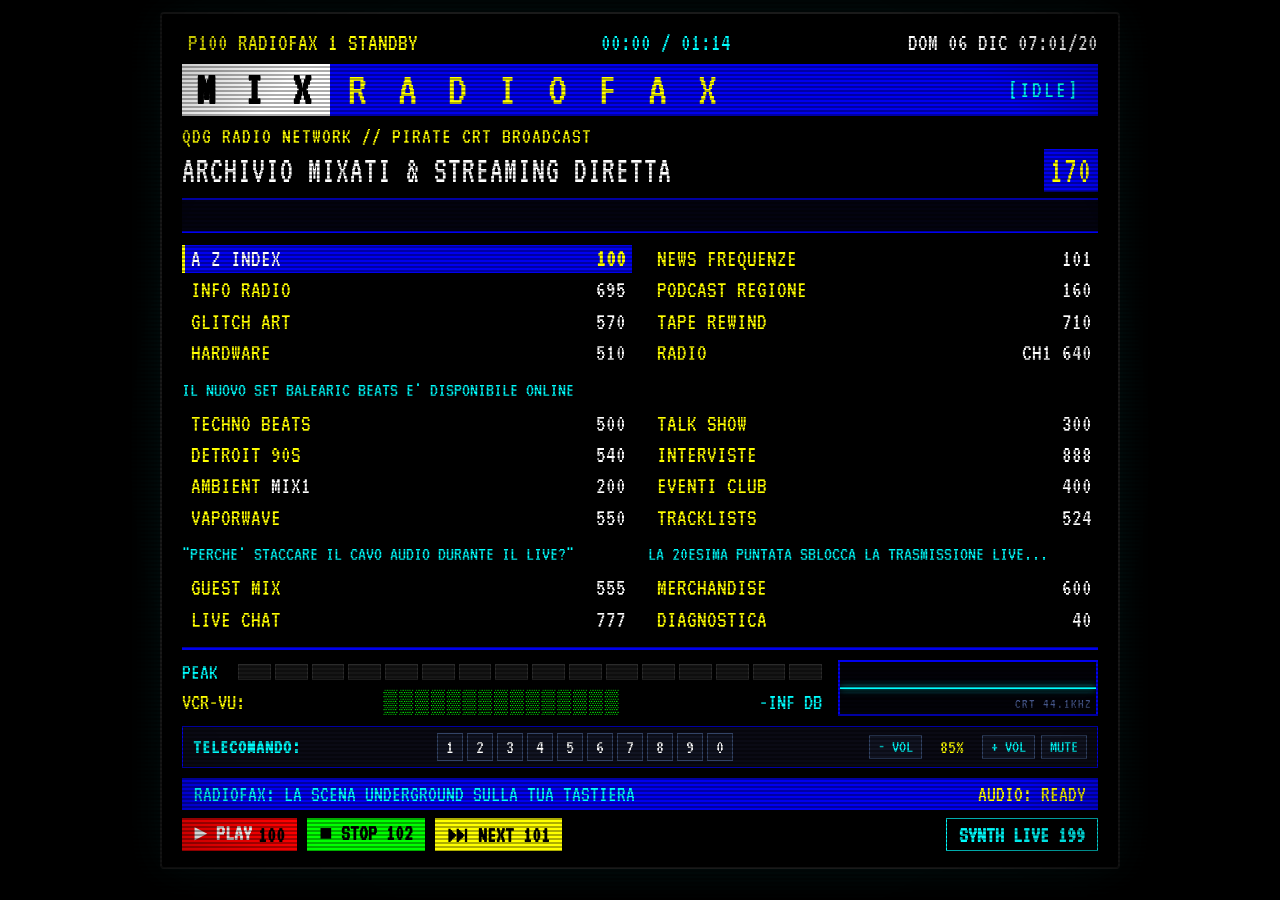
==== index.html @ 587e4f62 "feat(televideo): initialize QDG Radio standalone optimized Televideo CRT web radio" ====
<!DOCTYPE html>
<html lang="it">
<head>
<meta charset="UTF-8">
<meta name="viewport" content="width=device-width, initial-scale=1.0, maximum-scale=5.0">
<title>QDG RADIO // TELEVIDEO ARCHIVE // CRT WEB RADIO</title>
<meta name="description" content="QDG Radio - Stazione Web Radio e Archivio Mixati con interfaccia Televideo / Teletext CRT anni '80/'90, Web Audio API e Visualizer in tempo reale.">
<link rel="preconnect" href="https://fonts.googleapis.com">
<link rel="preconnect" href="https://fonts.gstatic.com" crossorigin>
<link href="https://fonts.googleapis.com/css2?family=VT323&family=Press+Start+2P&display=swap" rel="stylesheet">
<link rel="stylesheet" href="css/televideo.css">
</head>
<body class="televideo-body">

<!-- SORGENTE AUDIO PRINCIPALE -->
<audio id="core-player" src="test-track.mp3" crossorigin="anonymous" preload="auto" style="display:none;"></audio>

<!-- SCHERMO CRT TELEVIDEO -->
<main class="televideo-screen" id="crt-screen">

    <!-- RIGA SUPERIORE STANDARD TELETEXT -->
    <header class="header-top t-yel">
        <span id="tx-status" class="status-pill">P100 RADIOFAX 1 STANDBY</span>
        <span id="track-time" class="t-cya">00:00 / 00:00</span>
        <span id="tx-clock" class="t-wht">Ven 06 Nov 17:00/00</span>
    </header>

    <!-- LOGO A BLOCCHI INVERTITI -->
    <div class="logo-row" aria-label="Logo QDG Radio Televideo">
        <div class="logo-block-white" id="logo-mix">M I X</div>
        <div class="logo-block-blue">
            <span class="logo-text">R A D I O F A X</span>
            <span id="signal-mode" class="t-cya signal-badge">[IDLE]</span>
        </div>
    </div>

    <!-- SOTTOTITOLO DOUBLE HEIGHT -->
    <div class="sub-network t-yel">QDG RADIO NETWORK // PIRATE CRT BROADCAST</div>
    <div class="double-height t-wht">
        <span>ARCHIVIO MIXATI &amp; STREAMING DIRETTA</span>
        <span class="t-yel page-badge" id="active-page-num">170</span>
    </div>

    <!-- SCORRIMENTO TIPO BREAKING NEWS -->
    <div class="marquee-container" aria-live="polite">
        <div class="marquee-content" id="tx-marquee">
            *** QDG RADIO ONLINE *** CLICCA SU UNA TRACCIA O PREMI PLAY [100] PER AVVIARE L'AUDIO ENGINE ***
        </div>
    </div>

    <!-- GABBIA A 2 COLONNE PER L'INDICE DEI CANALI -->
    <section class="grid-2col" aria-label="Indice Canali e Pagine Televideo">
        <!-- COLONNA SINISTRA -->
        <div class="col">
            <div class="index-row active" data-page="100" data-bpm="128" data-freq="55" data-preset="pirate" tabindex="0">
                <span class="cat">A Z INDEX</span> <span class="page">100</span>
            </div>
            <div class="index-row" data-page="695" data-bpm="132" data-freq="65" data-preset="electro" tabindex="0">
                <span class="cat">INFO RADIO</span> <span class="page">695</span>
            </div>
            <div class="index-row" data-page="570" data-bpm="140" data-freq="82" data-preset="glitch" tabindex="0">
                <span class="cat">GLITCH ART</span> <span class="page">570</span>
            </div>
            <div class="index-row" data-page="510" data-bpm="125" data-freq="48" data-preset="hardware" tabindex="0">
                <span class="cat">HARDWARE</span> <span class="page">510</span>
            </div>

            <div class="cyan-break">Il nuovo set Balearic Beats e' disponibile online</div>

            <div class="index-row" data-page="500" data-bpm="135" data-freq="55" data-preset="techno" tabindex="0">
                <span class="cat">TECHNO BEATS</span> <span class="page">500</span>
            </div>
            <div class="index-row" data-page="540" data-bpm="130" data-freq="60" data-preset="detroit" tabindex="0">
                <span class="cat">DETROIT 90S</span> <span class="page">540</span>
            </div>
            <div class="index-row" data-page="200" data-bpm="110" data-freq="42" data-preset="ambient" tabindex="0">
                <span class="cat">AMBIENT <span class="t-wht">MIX1</span></span> <span class="page">200</span>
            </div>
            <div class="index-row" data-page="550" data-bpm="118" data-freq="49" data-preset="vapor" tabindex="0">
                <span class="cat">VAPORWAVE</span> <span class="page">550</span>
            </div>

            <div class="cyan-break">"Perche' staccare il cavo audio durante il live?"</div>

            <div class="index-row" data-page="555" data-bpm="126" data-freq="58" data-preset="balearic" tabindex="0">
                <span class="cat">GUEST MIX</span> <span class="page">555</span>
            </div>
            <div class="index-row" data-page="777" data-bpm="138" data-freq="73" data-preset="acid" tabindex="0">
                <span class="cat">LIVE CHAT</span> <span class="page">777</span>
            </div>
        </div>

        <!-- COLONNA DESTRA -->
        <div class="col">
            <div class="index-row" data-page="101" data-bpm="133" data-freq="62" data-preset="news" tabindex="0">
                <span class="cat">NEWS FREQUENZE</span> <span class="page">101</span>
            </div>
            <div class="index-row" data-page="160" data-bpm="122" data-freq="52" data-preset="podcast" tabindex="0">
                <span class="cat">PODCAST REGIONE</span> <span class="page">160</span>
            </div>
            <div class="index-row" data-page="710" data-bpm="128" data-freq="55" data-preset="tape" tabindex="0">
                <span class="cat">TAPE REWIND</span> <span class="page">710</span>
            </div>
            <div class="index-row" data-page="640" data-bpm="142" data-freq="80" data-preset="channel" tabindex="0">
                <span class="cat">RADIO</span> <span class="page t-wht">CH1 640</span>
            </div>

            <div class="cyan-break empty-spacer" aria-hidden="true">Linea teletext di sincronismo</div>

            <div class="index-row" data-page="300" data-bpm="120" data-freq="46" data-preset="talk" tabindex="0">
                <span class="cat">TALK SHOW</span> <span class="page">300</span>
            </div>
            <div class="index-row" data-page="888" data-bpm="124" data-freq="50" data-preset="interview" tabindex="0">
                <span class="cat">INTERVISTE</span> <span class="page">888</span>
            </div>
            <div class="index-row" data-page="400" data-bpm="136" data-freq="68" data-preset="events" tabindex="0">
                <span class="cat">EVENTI CLUB</span> <span class="page">400</span>
            </div>
            <div class="index-row" data-page="524" data-bpm="130" data-freq="58" data-preset="tracklist" tabindex="0">
                <span class="cat">TRACKLISTS</span> <span class="page">524</span>
            </div>

            <div class="cyan-break">La 20esima puntata sblocca la trasmissione live...</div>

            <div class="index-row" data-page="600" data-bpm="127" data-freq="54" data-preset="merch" tabindex="0">
                <span class="cat">MERCHANDISE</span> <span class="page">600</span>
            </div>
            <div class="index-row" data-page="199" data-bpm="145" data-freq="90" data-preset="diag" tabindex="0">
                <span class="cat">DIAGNOSTICA</span> <span class="page blink t-grn" id="diag-val">40</span>
            </div>
        </div>
    </section>

    <!-- REACTIVE AUDIO VISUALIZER DECK -->
    <section class="audio-deck" aria-label="Deck di Visualizzazione Audio CRT">
        <div class="vu-section">
            <div class="led-row" id="led-strip" title="Discrete Peak LED Meter">
                <span class="led-label">PEAK</span>
                <div class="led"></div><div class="led"></div><div class="led"></div><div class="led"></div>
                <div class="led"></div><div class="led"></div><div class="led"></div><div class="led"></div>
                <div class="led"></div><div class="led"></div><div class="led"></div><div class="led"></div>
                <div class="led"></div><div class="led"></div><div class="led"></div><div class="led"></div>
            </div>
            <div class="ascii-vu-row">
                <span class="t-yel">VCR-VU:</span>
                <div id="vcr-vu" class="t-grn">▒▒▒▒▒▒▒▒▒▒▒▒▒▒▒</div>
                <span id="db-readout" class="t-cya">-INF dB</span>
            </div>
        </div>

        <div class="osc-box" title="Oscilloscopio Vettore CRT">
            <svg viewBox="0 0 260 54" preserveAspectRatio="none">
                <path id="osc-path" d="M 0 27 L 260 27"></path>
            </svg>
            <span class="osc-tag">CRT 44.1kHz</span>
        </div>
    </section>

    <!-- TELETEXT REMOTE KEYPAD / DIALER -->
    <section class="remote-keypad-bar" aria-label="Tastierino Pagine Telecomando">
        <div class="keypad-label t-cya">TELECOMANDO:</div>
        <div class="keypad-digits" id="keypad-buttons">
            <button type="button" class="num-btn" data-key="1">1</button>
            <button type="button" class="num-btn" data-key="2">2</button>
            <button type="button" class="num-btn" data-key="3">3</button>
            <button type="button" class="num-btn" data-key="4">4</button>
            <button type="button" class="num-btn" data-key="5">5</button>
            <button type="button" class="num-btn" data-key="6">6</button>
            <button type="button" class="num-btn" data-key="7">7</button>
            <button type="button" class="num-btn" data-key="8">8</button>
            <button type="button" class="num-btn" data-key="9">9</button>
            <button type="button" class="num-btn" data-key="0">0</button>
        </div>
        <div class="volume-controls">
            <button type="button" class="vol-btn" id="btn-vol-down" title="Abbassa Volume">- VOL</button>
            <span id="vol-display" class="t-yel">85%</span>
            <button type="button" class="vol-btn" id="btn-vol-up" title="Alza Volume">+ VOL</button>
            <button type="button" class="vol-btn" id="btn-mute" title="Muto">MUTE</button>
        </div>
    </section>

    <!-- FOOTER E BOTTONI FASTEXT -->
    <footer class="footer-bar">
        <span class="footer-slogan">Radiofax: La scena underground sulla tua tastiera</span>
        <span id="footer-state" class="t-yel">AUDIO: READY</span>
    </footer>

    <nav class="fastext-keys" aria-label="Tasti Rapidi Fastext">
        <button type="button" id="btn-play" class="f-key bg-red t-blk">
            <span class="t-wht">► PLAY</span> 100
        </button>
        <button type="button" id="btn-stop" class="f-key bg-grn t-blk">
            ■ STOP 102
        </button>
        <button type="button" id="btn-next" class="f-key bg-yel t-blk">
            ⏭ NEXT 101
        </button>
        <button type="button" id="btn-synth" class="f-key t-cya btn-synth-outline">
            SYNTH LIVE 199
        </button>
    </nav>

</main>

<script src="js/televideo.js"></script>
</body>
</html>
---- css/televideo.css ----
/* ============================================================================
   QDG RADIO // TELEVIDEO ARCHIVE - STILE TELETEXT CRT (css/televideo.css)
   Pure Vanilla CSS | Optimized CRT Scanlines & Full Mobile-Responsive Layout
   ============================================================================ */

* {
    box-sizing: border-box;
    margin: 0;
    padding: 0;
    user-select: none;
    -webkit-user-select: none;
}

:root {
    --tt-black:   #000000;
    --tt-white:   #ffffff;
    --tt-yellow:  #ffff00;
    --tt-cyan:    #00ffff;
    --tt-green:   #00ff00;
    --tt-red:     #ff0000;
    --tt-blue:    #0000ee;
    --tt-blue-dark: #000088;
    --tt-magenta: #ff00ff;
    --font-teletext: 'VT323', 'Courier New', monospace;
}

body.televideo-body {
    background-color: var(--tt-black);
    color: var(--tt-white);
    font-family: var(--font-teletext);
    font-size: 25px;
    line-height: 1.1;
    text-transform: uppercase;
    display: flex;
    flex-direction: column;
    align-items: center;
    justify-content: flex-start;
    min-height: 100vh;
    overflow-x: hidden;
    position: relative;
    padding: 12px 10px 30px;
}

/* CRT SCANLINES & VIGNETTE OVERLAY (Hardware Accelerated) */
body.televideo-body::after {
    content: "";
    position: fixed;
    inset: 0;
    background:
        linear-gradient(rgba(18, 16, 16, 0) 50%, rgba(0, 0, 0, 0.32) 50%),
        radial-gradient(circle at center, transparent 65%, rgba(0, 0, 0, 0.6) 100%);
    background-size: 100% 4px, 100% 100%;
    pointer-events: none;
    z-index: 999;
}

/* MAIN CRT CONTAINER */
.televideo-screen {
    width: 100%;
    max-width: 960px;
    background: var(--tt-black);
    padding: 16px 20px;
    margin: 0 auto;
    border: 2px solid #1a1a1a;
    box-shadow: 0 0 45px rgba(0, 255, 255, 0.08), inset 0 0 20px rgba(0, 0, 0, 0.8);
    position: relative;
    border-radius: 4px;
}

/* COLORI TESTO TELETEXT */
.t-yel { color: var(--tt-yellow); }
.t-cya { color: var(--tt-cyan); }
.t-grn { color: var(--tt-green); }
.t-red { color: var(--tt-red); }
.t-mag { color: var(--tt-magenta); }
.t-wht { color: var(--tt-white); }
.t-blk { color: var(--tt-black); }

/* SFONDI TELETEXT */
.bg-blu { background-color: var(--tt-blue); }
.bg-wht { background-color: var(--tt-white); }
.bg-red { background-color: var(--tt-red); }
.bg-grn { background-color: var(--tt-green); }
.bg-yel { background-color: var(--tt-yellow); }
.bg-cya { background-color: var(--tt-cyan); }

/* HEADER SUPERIORE */
.header-top {
    display: flex;
    justify-content: space-between;
    align-items: center;
    margin-bottom: 8px;
    gap: 10px;
    font-size: 24px;
    flex-wrap: wrap;
}

.status-pill {
    padding: 0 6px;
    transition: background-color 0.1s step-end;
}

/* LOGO A BLOCCHI INVERTITI */
.logo-row {
    display: flex;
    align-items: stretch;
    font-size: clamp(32px, 5vw, 48px);
    margin-bottom: 8px;
    line-height: 1;
}

.logo-block-white {
    background-color: var(--tt-white);
    color: var(--tt-black);
    padding: 2px 14px;
    letter-spacing: 5px;
    font-weight: bold;
    display: flex;
    align-items: center;
    transition: background-color 0.08s step-end;
}

.logo-block-blue {
    background-color: var(--tt-blue);
    color: var(--tt-yellow);
    flex-grow: 1;
    padding: 2px 18px;
    letter-spacing: 6px;
    display: flex;
    justify-content: space-between;
    align-items: center;
}

.signal-badge {
    font-size: clamp(18px, 3vw, 24px);
    letter-spacing: 2px;
}

/* SOTTOTITOLO DOUBLE HEIGHT */
.sub-network {
    margin-top: 4px;
    font-size: 22px;
    letter-spacing: 1px;
}

.double-height {
    font-size: clamp(22px, 3.8vw, 32px);
    transform: scaleY(1.22);
    transform-origin: top;
    margin-bottom: 14px;
    display: flex;
    justify-content: space-between;
    align-items: center;
    letter-spacing: 1px;
}

.page-badge {
    background: var(--tt-blue);
    color: var(--tt-yellow);
    padding: 0 6px;
}

/* MARQUEE TIPO BREAKING NEWS */
.marquee-container {
    width: 100%;
    overflow: hidden;
    white-space: nowrap;
    background: #030310;
    border-top: 2px solid var(--tt-blue);
    border-bottom: 2px solid var(--tt-blue);
    color: var(--tt-green);
    padding: 3px 0;
    margin-bottom: 12px;
    font-size: 23px;
}

.marquee-content {
    display: inline-block;
    padding-left: 100%;
    animation: marquee-anim 20s linear infinite;
    will-change: transform;
}

@keyframes marquee-anim {
    0%   { transform: translate3d(0, 0, 0); }
    100% { transform: translate3d(-100%, 0, 0); }
}

/* GABBIA A 2 COLONNE PER L'INDICE */
.grid-2col {
    display: grid;
    grid-template-columns: 1fr 1fr;
    gap: 16px;
    margin-bottom: 10px;
}

.col {
    display: flex;
    flex-direction: column;
}

.index-row {
    display: flex;
    justify-content: space-between;
    align-items: center;
    margin-bottom: 3px;
    padding: 1px 6px;
    cursor: pointer;
    font-size: 24px;
    transition: background-color 0.05s step-end;
    border-left: 3px solid transparent;
}

.index-row:hover,
.index-row:focus-visible {
    background-color: var(--tt-blue-dark);
    outline: none;
    border-left-color: var(--tt-cyan);
}

.index-row.active {
    background-color: var(--tt-blue);
    border-left-color: var(--tt-yellow);
}

.index-row.active .cat {
    color: var(--tt-white);
}

.index-row.active .page {
    color: var(--tt-yellow);
    font-weight: bold;
}

.index-row .cat {
    color: var(--tt-yellow);
}

.index-row .page {
    color: var(--tt-white);
    text-align: right;
}

.cyan-break {
    color: var(--tt-cyan);
    margin: 8px 0;
    font-size: 20px;
    line-height: 1.15;
}

.empty-spacer {
    visibility: hidden;
}

/* REACTIVE AUDIO DECK */
.audio-deck {
    display: grid;
    grid-template-columns: 1fr 260px;
    gap: 16px;
    align-items: center;
    border-top: 3px solid var(--tt-blue);
    padding-top: 10px;
    margin-top: 6px;
}

.vu-section {
    display: flex;
    flex-direction: column;
    gap: 6px;
}

/* Discrete LED Peak Meter */
.led-row {
    display: flex;
    align-items: center;
    gap: 4px;
}

.led-label {
    color: var(--tt-cyan);
    width: 52px;
    font-size: 22px;
}

.led {
    flex: 1;
    height: 16px;
    background-color: #161616;
    border: 1px solid #2b2b2b;
    transition: background-color 0.04s step-end, box-shadow 0.04s step-end;
}

.led.active.lvl-green  { background-color: var(--tt-green);  box-shadow: 0 0 6px var(--tt-green); }
.led.active.lvl-yellow { background-color: var(--tt-yellow); box-shadow: 0 0 6px var(--tt-yellow); }
.led.active.lvl-red    { background-color: var(--tt-red);    box-shadow: 0 0 8px var(--tt-red); }

/* ASCII VU Meter */
.ascii-vu-row {
    display: flex;
    align-items: center;
    justify-content: space-between;
    font-size: 23px;
}

#vcr-vu {
    letter-spacing: 2px;
    font-family: var(--font-teletext);
}

/* SVG Oscilloscope */
.osc-box {
    background: #020208;
    border: 2px solid var(--tt-blue);
    height: 56px;
    position: relative;
    overflow: hidden;
}

.osc-box svg {
    width: 100%;
    height: 100%;
    display: block;
}

#osc-path {
    fill: none;
    stroke: var(--tt-cyan);
    stroke-width: 2.2;
    stroke-linejoin: bevel;
    filter: drop-shadow(0 0 4px var(--tt-cyan));
}

.osc-tag {
    position: absolute;
    bottom: 2px;
    right: 4px;
    font-size: 14px;
    color: #445588;
    letter-spacing: 1px;
}

/* TELETEXT REMOTE KEYPAD / DIALER */
.remote-keypad-bar {
    display: flex;
    align-items: center;
    justify-content: space-between;
    gap: 10px;
    background: #0a0a14;
    border: 1px solid var(--tt-blue);
    padding: 6px 10px;
    margin: 10px 0;
    font-size: 20px;
    flex-wrap: wrap;
}

.keypad-label {
    font-weight: bold;
    letter-spacing: 1px;
}

.keypad-digits {
    display: flex;
    gap: 4px;
    align-items: center;
}

.num-btn {
    background: #111422;
    color: var(--tt-white);
    border: 1px solid #334466;
    font-family: var(--font-teletext);
    font-size: 20px;
    width: 26px;
    height: 28px;
    cursor: pointer;
    display: flex;
    align-items: center;
    justify-content: center;
    transition: background 0.08s step-end;
}

.num-btn:hover {
    background: var(--tt-blue);
    color: var(--tt-yellow);
    border-color: var(--tt-yellow);
}

.num-btn:active {
    background: var(--tt-yellow);
    color: var(--tt-black);
}

.volume-controls {
    display: flex;
    align-items: center;
    gap: 6px;
}

.vol-btn {
    background: #111422;
    color: var(--tt-cyan);
    border: 1px solid #334466;
    font-family: var(--font-teletext);
    font-size: 18px;
    padding: 2px 8px;
    cursor: pointer;
}

.vol-btn:hover {
    background: var(--tt-cyan);
    color: var(--tt-black);
}

#vol-display {
    width: 48px;
    text-align: center;
}

/* FOOTER & FASTEXT KEYS */
.footer-bar {
    background-color: var(--tt-blue);
    color: var(--tt-cyan);
    display: flex;
    justify-content: space-between;
    align-items: center;
    padding: 4px 12px;
    margin: 8px 0;
    font-size: 22px;
    flex-wrap: wrap;
    gap: 6px;
}

.fastext-keys {
    display: flex;
    font-size: 23px;
    gap: 10px;
    flex-wrap: wrap;
}

.f-key {
    padding: 4px 12px;
    color: var(--tt-black);
    cursor: pointer;
    font-family: var(--font-teletext);
    font-size: 22px;
    font-weight: bold;
    border: none;
    transition: transform 0.05s step-end, filter 0.1s;
    display: inline-flex;
    align-items: center;
    gap: 6px;
}

.f-key:hover {
    filter: brightness(1.2);
}

.f-key:active {
    transform: translateY(2px);
}

.btn-synth-outline {
    background: transparent;
    border: 1px solid var(--tt-cyan);
    color: var(--tt-cyan);
    margin-left: auto;
}

.btn-synth-outline:hover {
    background: var(--tt-cyan);
    color: var(--tt-black);
}

/* BLINK ANIMATION */
.blink {
    animation: blink-anim 0.9s step-end infinite;
}

@keyframes blink-anim {
    50% { opacity: 0; }
}

/* ============================================================================
   RESPONSIVE DESIGN (MOBILE & TABLET OPTIMIZATIONS)
   ============================================================================ */
@media (max-width: 720px) {
    body.televideo-body {
        padding: 6px 4px 20px;
        font-size: 22px;
    }

    .televideo-screen {
        padding: 10px 12px;
    }

    .grid-2col {
        grid-template-columns: 1fr;
        gap: 8px;
    }

    .audio-deck {
        grid-template-columns: 1fr;
        gap: 12px;
    }

    .osc-box {
        height: 48px;
    }

    .fastext-keys {
        gap: 6px;
    }

    .f-key {
        font-size: 19px;
        padding: 4px 8px;
    }

    .btn-synth-outline {
        margin-left: 0;
    }

    .remote-keypad-bar {
        justify-content: center;
    }
}

@media (max-width: 480px) {
    body.televideo-body {
        font-size: 20px;
    }

    .logo-block-white {
        padding: 2px 8px;
        letter-spacing: 3px;
    }

    .logo-block-blue {
        padding: 2px 8px;
        letter-spacing: 3px;
    }

    .f-key {
        flex: 1 1 45%;
        justify-content: center;
        font-size: 17px;
    }

    .keypad-digits {
        flex-wrap: wrap;
        justify-content: center;
    }
}
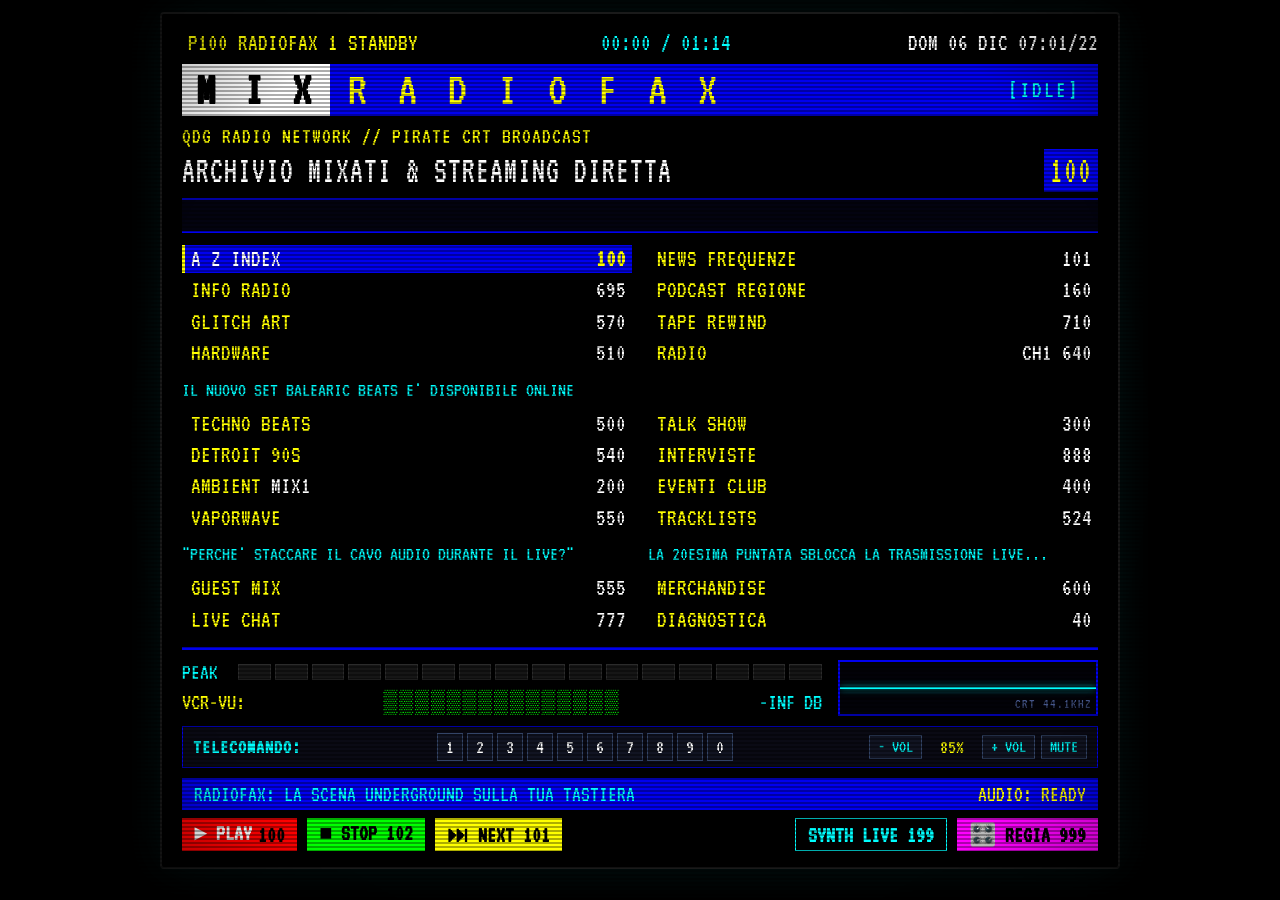
==== commit 957fe94e: "feat(broadcast-admin): implement P999 Master Control Room (admin.html), live stream relay, mic mixer" ====
--- a/index.html
+++ b/index.html
@@ -4,7 +4,7 @@
 <meta charset="UTF-8">
 <meta name="viewport" content="width=device-width, initial-scale=1.0, maximum-scale=5.0">
 <title>QDG RADIO // TELEVIDEO ARCHIVE // CRT WEB RADIO</title>
-<meta name="description" content="QDG Radio - Stazione Web Radio e Archivio Mixati con interfaccia Televideo / Teletext CRT anni '80/'90, Web Audio API e Visualizer in tempo reale.">
+<meta name="description" content="QDG Radio - Stazione Web Radio e Archivio Mixati con interfaccia Televideo / Teletext CRT anni '80/'90, Web Audio API, Streaming Live e Regia di Trasmissione P999.">
 <link rel="preconnect" href="https://fonts.googleapis.com">
 <link rel="preconnect" href="https://fonts.gstatic.com" crossorigin>
 <link href="https://fonts.googleapis.com/css2?family=VT323&family=Press+Start+2P&display=swap" rel="stylesheet">
@@ -18,6 +18,13 @@
 <!-- SCHERMO CRT TELEVIDEO -->
 <main class="televideo-screen" id="crt-screen">
 
+    <!-- BANNER EDIZIONE STRAORDINARIA DALLA REGIA (P999) -->
+    <div class="tx-alert-banner" id="tx-alert-banner" style="display: none;">
+        <span class="blink">⚡</span>
+        <span id="tx-alert-text">EDIZIONE STRAORDINARIA // TRASMISSIONE SPECIALE DALLA REGIA QDG RADIO</span>
+        <span class="blink">⚡</span>
+    </div>
+
     <!-- RIGA SUPERIORE STANDARD TELETEXT -->
     <header class="header-top t-yel">
         <span id="tx-status" class="status-pill">P100 RADIOFAX 1 STANDBY</span>
@@ -35,9 +42,9 @@
     </div>
 
     <!-- SOTTOTITOLO DOUBLE HEIGHT -->
-    <div class="sub-network t-yel">QDG RADIO NETWORK // PIRATE CRT BROADCAST</div>
+    <div class="sub-network t-yel" id="tx-sub-network">QDG RADIO NETWORK // PIRATE CRT BROADCAST</div>
     <div class="double-height t-wht">
-        <span>ARCHIVIO MIXATI &amp; STREAMING DIRETTA</span>
+        <span id="tx-headline-text">ARCHIVIO MIXATI &amp; STREAMING DIRETTA</span>
         <span class="t-yel page-badge" id="active-page-num">170</span>
     </div>
 
@@ -67,16 +74,16 @@
 
             <div class="cyan-break">Il nuovo set Balearic Beats e' disponibile online</div>
 
-            <div class="index-row" data-page="500" data-bpm="135" data-freq="55" data-preset="techno" tabindex="0">
+            <div class="index-row" data-page="500" data-bpm="135" data-freq="55" data-preset="techno" data-stream="https://ice1.somafm.com/defcon-128-mp3" tabindex="0">
                 <span class="cat">TECHNO BEATS</span> <span class="page">500</span>
             </div>
-            <div class="index-row" data-page="540" data-bpm="130" data-freq="60" data-preset="detroit" tabindex="0">
+            <div class="index-row" data-page="540" data-bpm="130" data-freq="60" data-preset="detroit" data-stream="https://ice1.somafm.com/beatblender-128-mp3" tabindex="0">
                 <span class="cat">DETROIT 90S</span> <span class="page">540</span>
             </div>
-            <div class="index-row" data-page="200" data-bpm="110" data-freq="42" data-preset="ambient" tabindex="0">
+            <div class="index-row" data-page="200" data-bpm="110" data-freq="42" data-preset="ambient" data-stream="https://ice1.somafm.com/dronezone-128-mp3" tabindex="0">
                 <span class="cat">AMBIENT <span class="t-wht">MIX1</span></span> <span class="page">200</span>
             </div>
-            <div class="index-row" data-page="550" data-bpm="118" data-freq="49" data-preset="vapor" tabindex="0">
+            <div class="index-row" data-page="550" data-bpm="118" data-freq="49" data-preset="vapor" data-stream="https://stream.nightride.fm/nightride.m4a" tabindex="0">
                 <span class="cat">VAPORWAVE</span> <span class="page">550</span>
             </div>
 
@@ -152,7 +159,7 @@
             <svg viewBox="0 0 260 54" preserveAspectRatio="none">
                 <path id="osc-path" d="M 0 27 L 260 27"></path>
             </svg>
-            <span class="osc-tag">CRT 44.1kHz</span>
+            <span class="osc-tag" id="osc-mode-tag">CRT 44.1kHz</span>
         </div>
     </section>
 
@@ -181,7 +188,7 @@
 
     <!-- FOOTER E BOTTONI FASTEXT -->
     <footer class="footer-bar">
-        <span class="footer-slogan">Radiofax: La scena underground sulla tua tastiera</span>
+        <span class="footer-slogan" id="footer-slogan-text">Radiofax: La scena underground sulla tua tastiera</span>
         <span id="footer-state" class="t-yel">AUDIO: READY</span>
     </footer>
 
@@ -198,10 +205,14 @@
         <button type="button" id="btn-synth" class="f-key t-cya btn-synth-outline">
             SYNTH LIVE 199
         </button>
+        <a href="admin.html" class="f-key btn-admin-regia" title="Apri Regia di Trasmissione (Pagina 999)">
+            🎛️ REGIA 999
+        </a>
     </nav>
 
 </main>
 
+<script src="js/radio-sync.js"></script>
 <script src="js/televideo.js"></script>
 </body>
 </html>
--- a/css/televideo.css
+++ b/css/televideo.css
@@ -471,6 +471,46 @@
     color: var(--tt-black);
 }
 
+.btn-admin-regia {
+    background: var(--tt-magenta);
+    color: var(--tt-black);
+    text-decoration: none;
+}
+
+.btn-admin-regia:hover {
+    background: var(--tt-white);
+    color: var(--tt-black);
+}
+
+/* BANNER EDIZIONE STRAORDINARIA (P999 REGIA OVERLAY) */
+.tx-alert-banner {
+    background: var(--tt-red);
+    color: var(--tt-yellow);
+    border: 2px solid var(--tt-yellow);
+    padding: 6px 12px;
+    margin-bottom: 10px;
+    font-size: 24px;
+    font-weight: bold;
+    display: flex;
+    justify-content: space-between;
+    align-items: center;
+    letter-spacing: 1.5px;
+    box-shadow: 0 0 20px rgba(255, 0, 0, 0.65);
+}
+
+/* EFFETTO IMPULSO DEGAUSS / GLITCH CRT DALLA REGIA */
+.televideo-screen.crt-glitch-pulse {
+    animation: crt-degauss 0.55s cubic-bezier(0.36, 0.07, 0.19, 0.97);
+}
+
+@keyframes crt-degauss {
+    0%   { transform: scale(1) skewX(0deg); filter: hue-rotate(0deg) contrast(1); }
+    20%  { transform: scale(1.03, 0.95) skewX(8deg); filter: hue-rotate(120deg) contrast(2.2); }
+    45%  { transform: scale(0.97, 1.04) skewX(-6deg); filter: hue-rotate(260deg) invert(0.2); }
+    75%  { transform: scale(1.01, 0.99) skewX(3deg); filter: hue-rotate(45deg); }
+    100% { transform: scale(1) skewX(0deg); filter: hue-rotate(0deg) contrast(1); }
+}
+
 /* BLINK ANIMATION */
 .blink {
     animation: blink-anim 0.9s step-end infinite;
